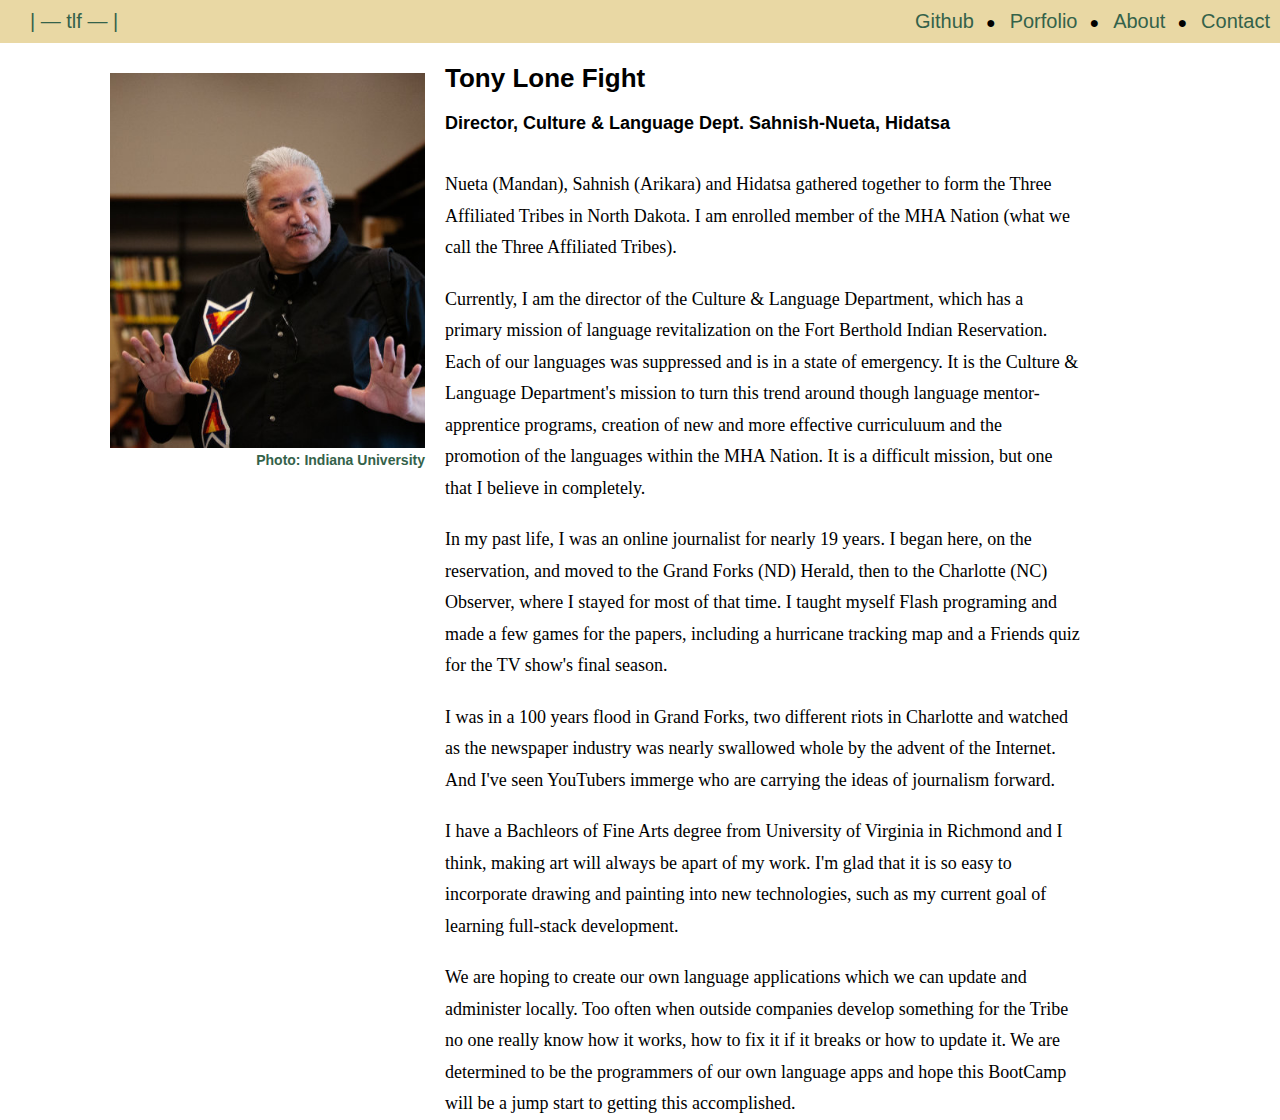
==== about.html @ 556a78cf "adding about page, nav dots" ====
<!DOCTYPE html>
<html lang="en">
    <head>
        <meta charset="UTF-8">
        <meta http-equiv="X-UA-Compatible" content="IE=edge">
        <meta name="viewport" content="width=device-width, initial-scale=1.0">
        <title>Porfolio: Tony Lone Fight</title>
        <link rel="stylesheet" href="assets/css/style.css">
    </head>
    
<body>
    <nav>
        <!-- This is top almond-colored bar of navigation  -->
        <a href="https://tonycld.github.io/portfolio/">
        <span class="logo">| &#8212; tlf &#8212; |</span></a>
        <span class="links"><a href="https://github.com/TonyCLD">Github</a> &nbsp; &#9679; <a href="https://tonycld.github.io/portfolio/">Porfolio</a> &nbsp; &#9679; <a href="about.html">About</a> &nbsp; &#9679; <a href="mailto:tonylonefight@gmail.com">Contact</a></span>
    </nav>

        <!-- Container that holds the whole main content    -->
    <section class="overall"> 
        
        <!-- Container that holds the left mug and brief bio -->
        <section class="left-column-mug-page">
        <img class="mug" src="assets/images/tonylonefightsm.jpg" alt="Photo of Tony Lone Fight">
        <span class="caption">Photo: Indiana University</span>
        </section>

        <!-- Container that holds the big image slideshow -->
        <section class="right-column-main-page">
            <h2>Tony Lone Fight</h2>
            <h3>Director, Culture & Language Dept. Sahnish-Nueta, Hidatsa</h3>
            <p2>
                Nueta (Mandan), Sahnish (Arikara) and Hidatsa gathered together to form the Three Affiliated Tribes in North Dakota. I am enrolled member of the MHA Nation (what we call the Three Affiliated Tribes). 
            </p2><p2>
                Currently, I am the director of the Culture & Language Department, which has a primary mission of language revitalization on the Fort Berthold Indian Reservation. Each of our languages was suppressed and is in a state of emergency. It is the Culture & Language Department's mission to turn this trend around though language mentor-apprentice programs, creation of new and more effective curriculuum and the promotion of the languages within the MHA Nation. It is a difficult mission, but one that I believe in completely. 
            </p2><p2>
                In my past life, I was an online journalist for nearly 19 years. I began here, on the reservation, and moved to the Grand Forks (ND) Herald, then to the Charlotte (NC) Observer, where I stayed for most of that time. I taught myself Flash programing and made a few games for the papers, including a hurricane tracking map and a Friends quiz for the TV show's final season. 
            </p2><p2>
                I was in a 100 years flood in Grand Forks, two different riots in Charlotte and watched as the newspaper industry was nearly swallowed whole by the advent of the Internet. And I've seen YouTubers immerge who are carrying the ideas of journalism forward. 
            </p2><p2>
                I have a Bachleors of Fine Arts degree from University of Virginia in Richmond and I think, making art will always be apart of my work. I'm glad that it is so easy to incorporate drawing and painting into new technologies, such as my current goal of learning full-stack development. 
            </p2><p2>
                We are hoping to create our own language applications which we can update and administer locally. Too often when outside companies develop something for the Tribe no one really know how it works, how to fix it if it breaks or how to update it. We are determined to be the programmers of our own language apps and hope this BootCamp will be a jump start to getting this accomplished. 
            </p2>
        </section>

    </section>


<script src="assets/script/script.js"></script>
</body>
</html>
---- assets/css/style.css ----
:root {
  --light_warm: rgb(233, 216, 164);
  --dark_warm: rgb(63, 29, 27);
  --ltsage: rgb(210, 235, 236);
  --sage: rgb(174, 210, 207);
  --mid_sage: rgb(142, 182, 171);
  --dark_sage: rgb(52, 98, 74);
}

* {
  padding: 0;
  margin: 0;
}


p {
font-size: 16px;
line-height: 150%;

}

p2 {
  display: block;
  margin-top: 20px;
  margin-bottom: 0;
  margin-left: 0;
  margin-right: 100px;
  font-size: 18px;
  line-height: 175%;

  }
  

h2 {
  font-size: 26px;
  line-height: 150%;
  font-family: Arial, "Helvetica Neue", Helvetica, sans-serif;
  font-weight: 900;
  margin: 6px 0 12px 0;
}

.caption {
  font-size: 14px;
  line-height: 150%;
  font-family: Arial, "Helvetica Neue", Helvetica, sans-serif;
  font-weight: 600;
  margin: 2px 0 6px 0;
  color: var(--dark_sage);
  align-self: flex-end;
}

h3 {
  font-size: 18px;
  line-height: 150%;
  font-family: Arial, "Helvetica Neue", Helvetica, sans-serif;
  font-weight: 600;
  margin-bottom: 12px;
}
/*
header {
  padding: 10px;
  text-align: center;
  background: var(--light_warm);
  color: #fff;
} */

nav {
  display: flex;
  background-color: var(--light_warm);
  justify-content: space-between;
  align-items: center;
  margin-bottom: 10px;
  overflow: visible;
  padding: 10px;
  max-width: 1600px;
}


#logocorn {
  height: 100px;
}


.overall {
  display: flex;
  max-width: 1600px;
  justify-content: center;

}

a {
  color: var(--dark_sage);
  text-decoration: none;
  font-family: 'Franklin Gothic Medium', 'Arial Narrow', Arial, sans-serif;
  padding-left: 10px;
  font-size: 20px;
} 

.logo {
  font-family: 'Franklin Gothic Medium', 'Arial Narrow', Arial, sans-serif;
  color: var(--dark_sage);
  padding-left: 10px;
  font-size: 20px;
}

.left-column-mug {
    display: flex;
    flex: 30%;
    flex-direction: column;
    padding-left: 10px;
    margin-right: 10px;
  
}

.maincontent {
  display: flex;
  flex: 70%;
  
}

.left-column-mug-page {
  display: flex;
  flex: 30%;
  flex-direction: column;
  padding-left: 10px;
  margin-top: 20px;
  margin-right: 20px;
  margin-left: 100px;
}

.right-column-main-page {
  display: flex;
  flex: 70%;
  margin-right: 100px;
  flex-direction: column;

}

.mug {
    width: 100%;
} 

.horse {
  /* width:600px; */
}

.undersection {
  display: flex;
  max-width: 1600px;
}
.openingart {
  padding:20px 0 20px 0;
}

.firstSmallUnderDiv {
  padding:20px;
}

.firstSmallUnderDivlast {
  padding:20px;
}
.lowerleft-column-mug {
  padding: 20px;
  background-color: var(--ltsage);
  display: none;   
}

@media only screen and (max-width: 1000px) {
  body {
    background-color: var(--ltsage);
  }
h2 {
  font-size: 18px;
}
h3 {
  font-size: 14px;
}
.lowerleft-column-mug {
  padding: 20px;
  background-color: var(--ltsage);
  display: none;   
}

@media only screen and (max-width: 890px) {
  body {
    background-color: var(--sage);
  }
h2 {
  font-size: 18px;
}
h3 {
  font-size: 14px;
}
.left-column-mug {
  display: flex;
  flex: 40%;
  flex-direction: column;
  padding-left: 10px;
  margin-right: 10px; 
  display: none;  
}

.lowerleft-column-mug {
  padding: 20px;
  background-color: var(--ltsage); 
  display: block;  
}

.firstSmallUnderDivlast {
  padding:20px;
  display: none;
}


.maincontent {
display: flex;
flex: 45%;

}

@media only screen and (max-width: 600px) {
  body {
    background-color: var(--mid_sage);
  }
  h2 {
    font-size: 30px;
  }
  h3 {
    font-size: 22px;
  }
.overall {
  flex-wrap: wrap;
}
.undersection {
  display: inline;
}
.firstSmallUnderDivlast {
  padding:20px;
  display: block;
}
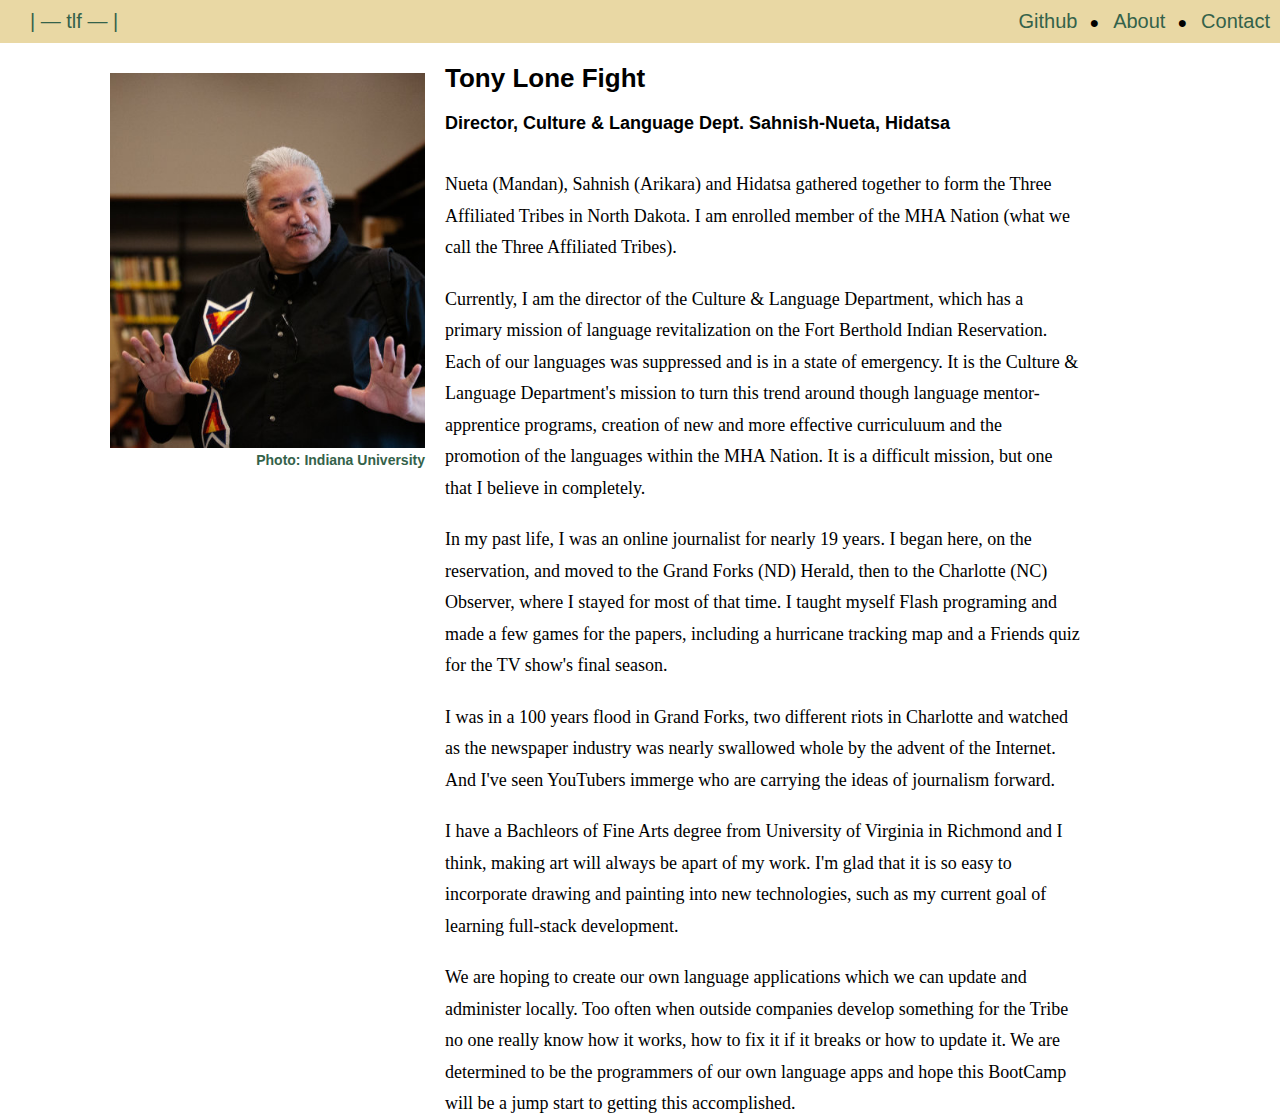
==== commit 8d661934: "changing nav, fix responsive issues" ====
--- a/about.html
+++ b/about.html
@@ -13,7 +13,7 @@
         <!-- This is top almond-colored bar of navigation  -->
         <a href="https://tonycld.github.io/portfolio/">
         <span class="logo">| &#8212; tlf &#8212; |</span></a>
-        <span class="links"><a href="https://github.com/TonyCLD">Github</a> &nbsp; &#9679; <a href="https://tonycld.github.io/portfolio/">Porfolio</a> &nbsp; &#9679; <a href="about.html">About</a> &nbsp; &#9679; <a href="mailto:tonylonefight@gmail.com">Contact</a></span>
+        <span class="links"><a href="https://github.com/TonyCLD">Github</a> &nbsp; &#9679; <a href="about.html">About</a> &nbsp; &#9679; <a href="mailto:tonylonefight@gmail.com">Contact</a></span>
     </nav>
 
         <!-- Container that holds the whole main content    -->
--- a/assets/css/style.css
+++ b/assets/css/style.css
@@ -96,6 +96,19 @@
   font-size: 20px;
 } 
 
+#quiz {
+  margin-left: -10px;
+}
+
+.smallsubhead {
+  color: var(--dark_warm);
+  text-decoration: none;
+  font-family: 'Franklin Gothic Medium', 'Arial Narrow', Arial, sans-serif;
+  margin-top:10px;
+  margin-bottom:4px;
+  font-size: 20px;
+}
+
 .logo {
   font-family: 'Franklin Gothic Medium', 'Arial Narrow', Arial, sans-serif;
   color: var(--dark_sage);
@@ -140,9 +153,8 @@
     width: 100%;
 } 
 
-.horse {
-  /* width:600px; */
-}
+/* .horse {
+  /* width:600px;} */
 
 .undersection {
   display: flex;
@@ -228,6 +240,28 @@
   h3 {
     font-size: 22px;
   }
+
+
+  .left-column-mug-page {
+    display: flex;
+    flex: 1;
+    flex-direction: column;
+    padding-left: 10px;
+    margin-top: 20px;
+    margin-right: 10px;
+    margin-left: 0px;
+  }
+  
+  .right-column-main-page {
+    display: flex;
+    flex: 100%;
+    padding-left: 10px;
+    margin-right: 0px;
+    flex-direction: column;
+  
+  }
+  
+
 .overall {
   flex-wrap: wrap;
 }
@@ -237,4 +271,4 @@
 .firstSmallUnderDivlast {
   padding:20px;
   display: block;
-}
+}}}}